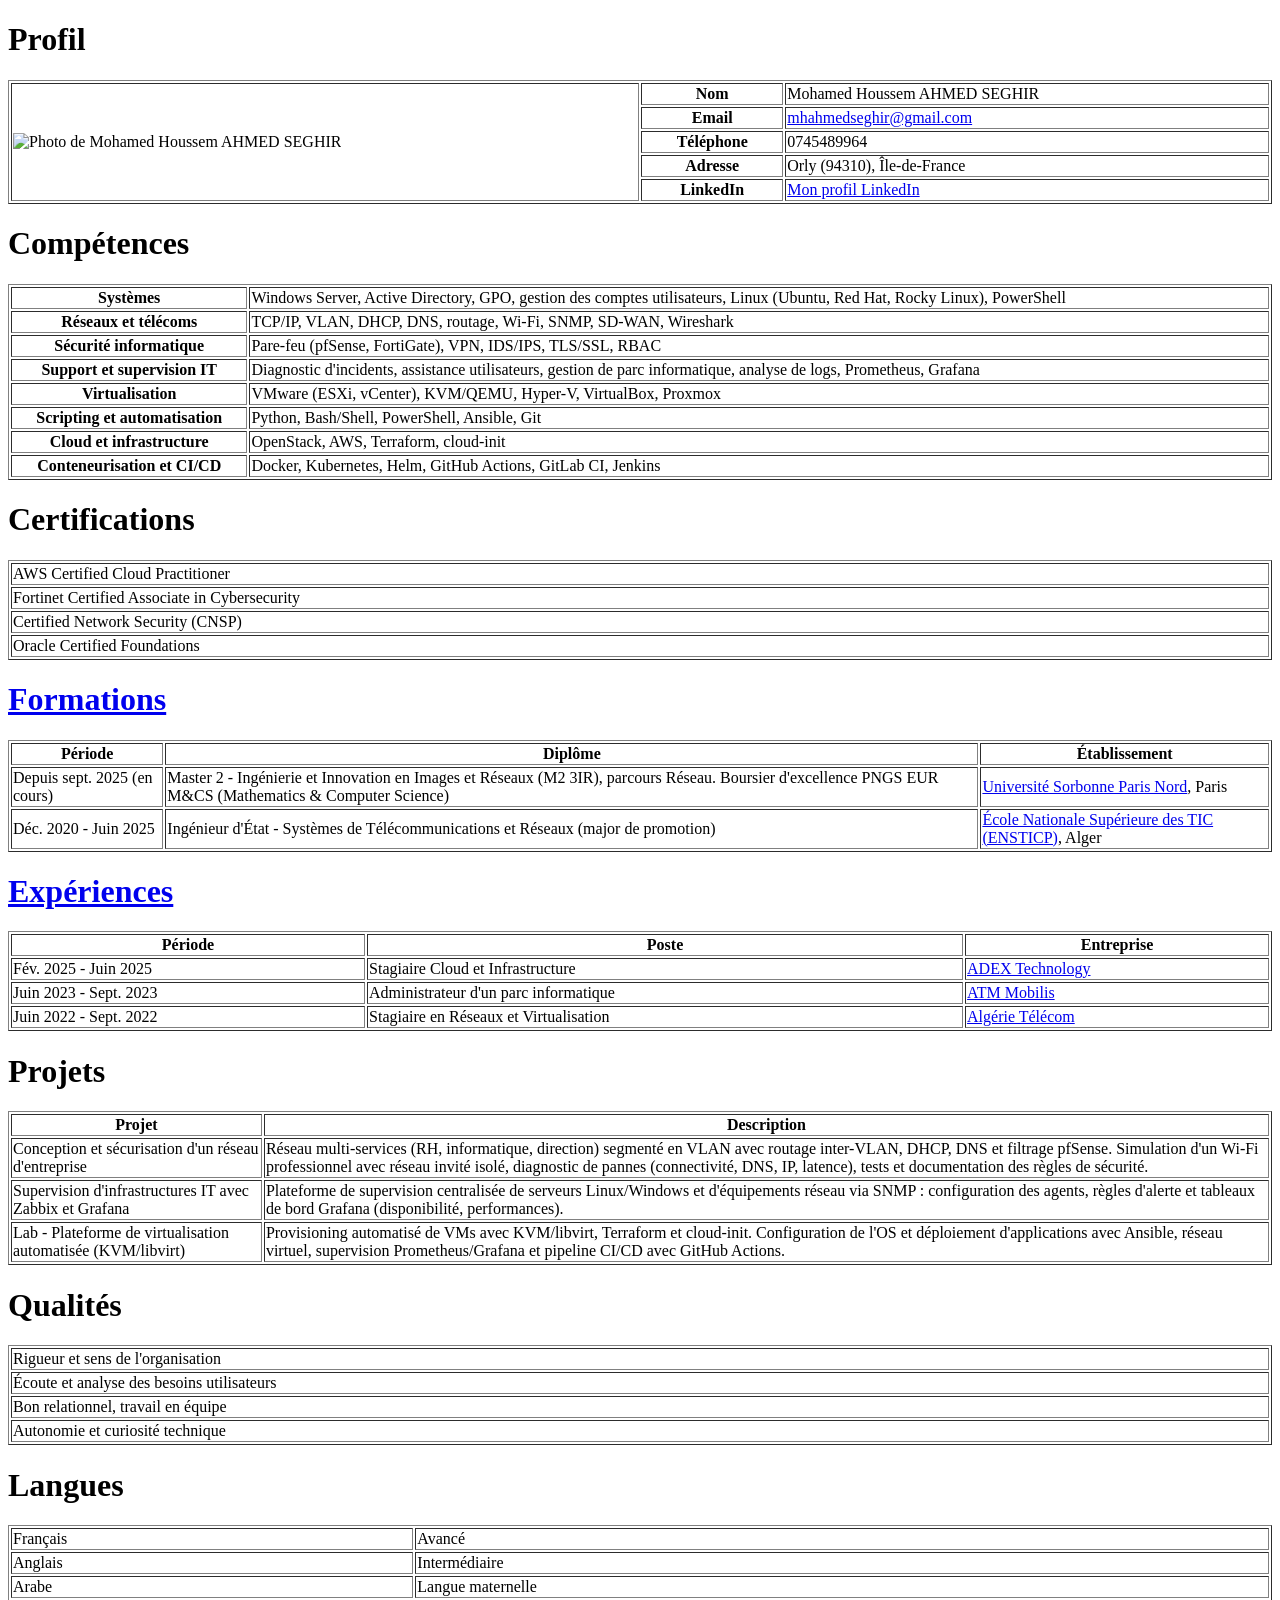
==== tp1/index.html @ 65f69195 "Revise index.html for personal CV details Updated the HTML structure to include personal information" ====
<!DOCTYPE html>
<html lang="fr">
<head>
    <meta charset="UTF-8">
    <meta name="viewport" content="width=device-width, initial-scale=1">
    <title>CV - Mohamed Houssem AHMED SEGHIR</title>
    <link rel="stylesheet" href="cv.css" />
</head>
<body>

    <h1>Profil</h1>
    <table width="100%" border="1">
        <tr>
            <td rowspan="5" class="photo"><img src="photo.svg" alt="Photo de Mohamed Houssem AHMED SEGHIR" width="100"></td>
            <th>Nom</th>
            <td>Mohamed Houssem AHMED SEGHIR</td>
        </tr>
        <tr>
            <th>Email</th>
            <td><a href="mailto:mhahmedseghir@gmail.com">mhahmedseghir@gmail.com</a></td>
        </tr>
        <tr>
            <th>Téléphone</th>
            <td>0745489964</td>
        </tr>
        <tr>
            <th>Adresse</th>
            <td>Orly (94310), Île-de-France</td>
        </tr>
        <tr>
            <th>LinkedIn</th>
            <td><a href="https://www.linkedin.com/in/mohamed-houssem-ahmed-seghir-771397332/" target="_blank">Mon profil LinkedIn</a></td>
        </tr>
    </table>

    <h1>Compétences</h1>
    <table width="100%" border="1">
        <tr><th>Systèmes</th><td>Windows Server, Active Directory, GPO, gestion des comptes utilisateurs, Linux (Ubuntu, Red Hat, Rocky Linux), PowerShell</td></tr>
        <tr><th>Réseaux et télécoms</th><td>TCP/IP, VLAN, DHCP, DNS, routage, Wi-Fi, SNMP, SD-WAN, Wireshark</td></tr>
        <tr><th>Sécurité informatique</th><td>Pare-feu (pfSense, FortiGate), VPN, IDS/IPS, TLS/SSL, RBAC</td></tr>
        <tr><th>Support et supervision IT</th><td>Diagnostic d'incidents, assistance utilisateurs, gestion de parc informatique, analyse de logs, Prometheus, Grafana</td></tr>
        <tr><th>Virtualisation</th><td>VMware (ESXi, vCenter), KVM/QEMU, Hyper-V, VirtualBox, Proxmox</td></tr>
        <tr><th>Scripting et automatisation</th><td>Python, Bash/Shell, PowerShell, Ansible, Git</td></tr>
        <tr><th>Cloud et infrastructure</th><td>OpenStack, AWS, Terraform, cloud-init</td></tr>
        <tr><th>Conteneurisation et CI/CD</th><td>Docker, Kubernetes, Helm, GitHub Actions, GitLab CI, Jenkins</td></tr>
    </table>

    <h1>Certifications</h1>
    <table width="100%" border="1">
        <tr><td>AWS Certified Cloud Practitioner</td></tr>
        <tr><td>Fortinet Certified Associate in Cybersecurity</td></tr>
        <tr><td>Certified Network Security (CNSP)</td></tr>
        <tr><td>Oracle Certified Foundations</td></tr>
    </table>

    <h1><a href="formations.html">Formations</a></h1>
    <table width="100%" border="1">
        <tr>
            <th>Période</th>
            <th>Diplôme</th>
            <th>Établissement</th>
        </tr>
        <tr>
            <td>Depuis sept. 2025 (en cours)</td>
            <td>Master 2 - Ingénierie et Innovation en Images et Réseaux (M2 3IR), parcours Réseau. Boursier d'excellence PNGS EUR M&amp;CS (Mathematics &amp; Computer Science)</td>
            <td><a href="https://www.univ-spn.fr" target="_blank">Université Sorbonne Paris Nord</a>, Paris</td>
        </tr>
        <tr>
            <td>Déc. 2020 - Juin 2025</td>
            <td>Ingénieur d'État - Systèmes de Télécommunications et Réseaux (major de promotion)</td>
            <td><a href="https://www.ensticp.dz" target="_blank">École Nationale Supérieure des TIC (ENSTICP)</a>, Alger</td>
        </tr>
    </table>

    <h1><a href="experiences.html">Expériences</a></h1>
    <table width="100%" border="1">
        <tr>
            <th>Période</th>
            <th>Poste</th>
            <th>Entreprise</th>
        </tr>
        <tr>
            <td>Fév. 2025 - Juin 2025</td>
            <td>Stagiaire Cloud et Infrastructure</td>
            <td><a href="https://www.adextechnology.dz" target="_blank">ADEX Technology</a></td>
        </tr>
        <tr>
            <td>Juin 2023 - Sept. 2023</td>
            <td>Administrateur d'un parc informatique</td>
            <td><a href="https://www.mobilis.dz" target="_blank">ATM Mobilis</a></td>
        </tr>
        <tr>
            <td>Juin 2022 - Sept. 2022</td>
            <td>Stagiaire en Réseaux et Virtualisation</td>
            <td><a href="https://www.algerietelecom.dz" target="_blank">Algérie Télécom</a></td>
        </tr>
    </table>

    <h1>Projets</h1>
    <table width="100%" border="1">
        <tr>
            <th>Projet</th>
            <th>Description</th>
        </tr>
        <tr>
            <td>Conception et sécurisation d'un réseau d'entreprise</td>
            <td>Réseau multi-services (RH, informatique, direction) segmenté en VLAN avec routage inter-VLAN, DHCP, DNS et filtrage pfSense. Simulation d'un Wi-Fi professionnel avec réseau invité isolé, diagnostic de pannes (connectivité, DNS, IP, latence), tests et documentation des règles de sécurité.</td>
        </tr>
        <tr>
            <td>Supervision d'infrastructures IT avec Zabbix et Grafana</td>
            <td>Plateforme de supervision centralisée de serveurs Linux/Windows et d'équipements réseau via SNMP : configuration des agents, règles d'alerte et tableaux de bord Grafana (disponibilité, performances).</td>
        </tr>
        <tr>
            <td>Lab - Plateforme de virtualisation automatisée (KVM/libvirt)</td>
            <td>Provisioning automatisé de VMs avec KVM/libvirt, Terraform et cloud-init. Configuration de l'OS et déploiement d'applications avec Ansible, réseau virtuel, supervision Prometheus/Grafana et pipeline CI/CD avec GitHub Actions.</td>
        </tr>
    </table>

    <h1>Qualités</h1>
    <table width="100%" border="1">
        <tr><td>Rigueur et sens de l'organisation</td></tr>
        <tr><td>Écoute et analyse des besoins utilisateurs</td></tr>
        <tr><td>Bon relationnel, travail en équipe</td></tr>
        <tr><td>Autonomie et curiosité technique</td></tr>
    </table>

    <h1>Langues</h1>
    <table width="100%" border="1">
        <tr><td>Français</td><td>Avancé</td></tr>
        <tr><td>Anglais</td><td>Intermédiaire</td></tr>
        <tr><td>Arabe</td><td>Langue maternelle</td></tr>
    </table>

</body>
</html>
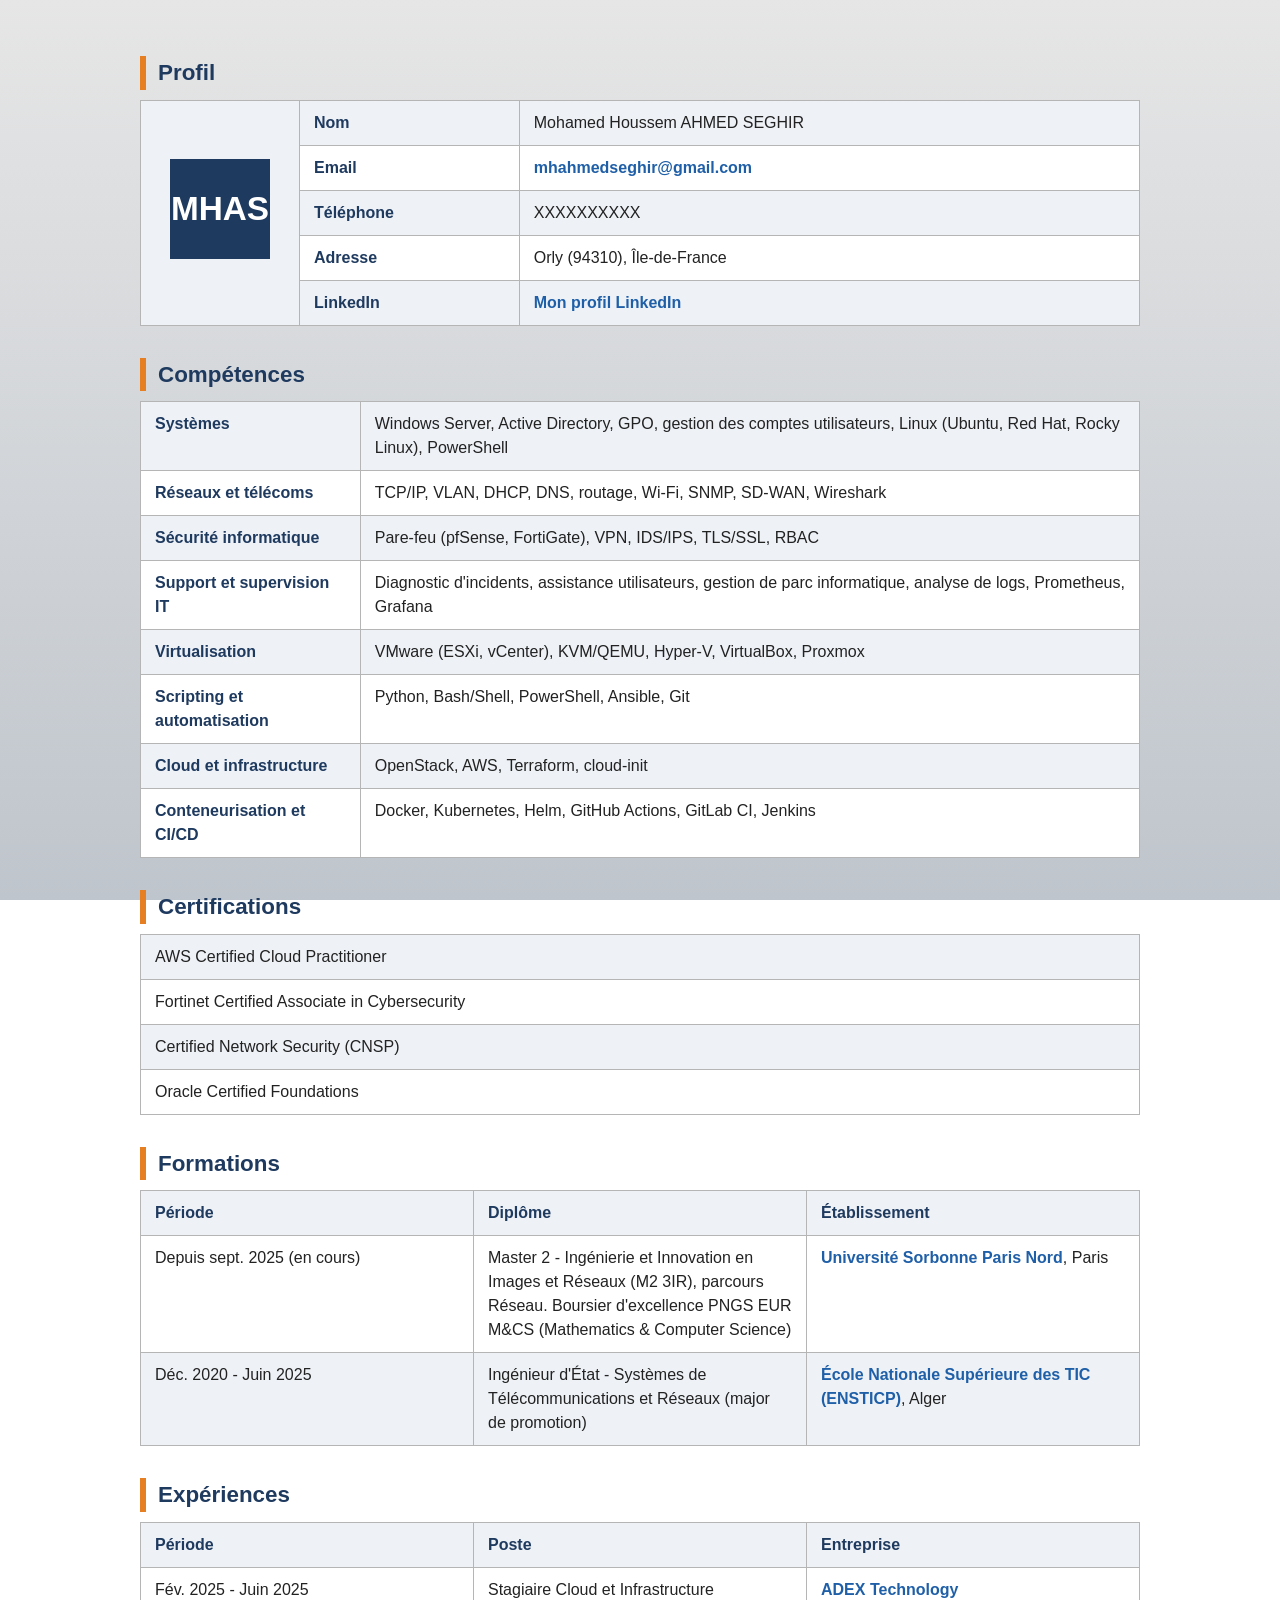
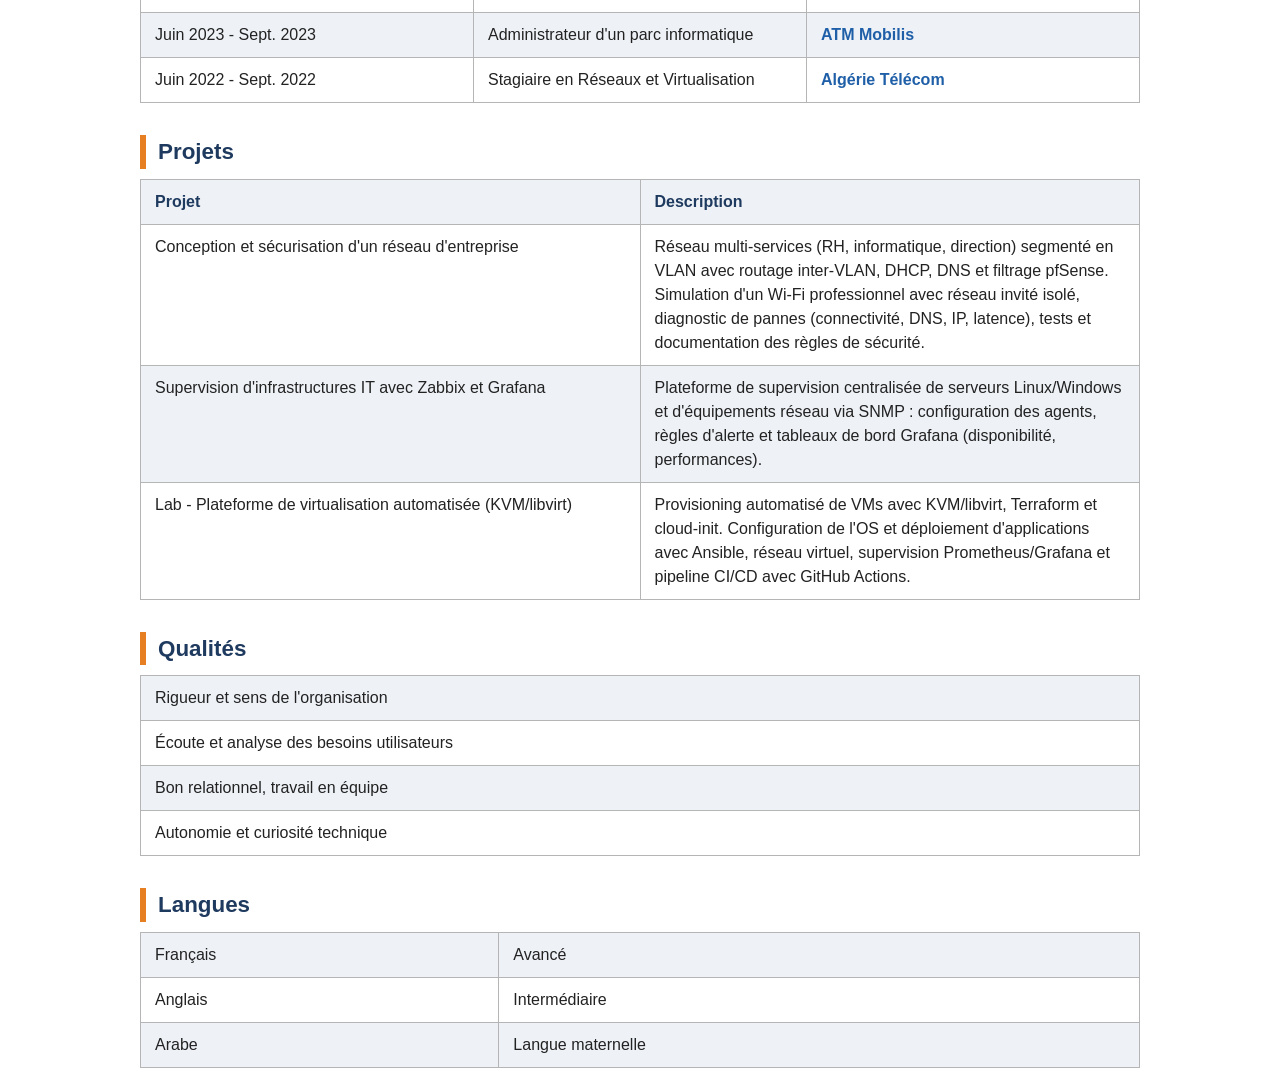
==== commit aa963c85: "Mask phone number in index.html" ====
--- a/tp1/index.html
+++ b/tp1/index.html
@@ -21,7 +21,7 @@
         </tr>
         <tr>
             <th>Téléphone</th>
-            <td>0745489964</td>
+            <td>XXXXXXXXXX</td>
         </tr>
         <tr>
             <th>Adresse</th>
--- a/tp1/cv.css
+++ b/tp1/cv.css
@@ -0,0 +1,130 @@
+/* ---------- Base ---------- */
+body {
+    font-family: "Segoe UI", Roboto, Arial, sans-serif;
+    line-height: 1.5;
+    color: #222;
+    max-width: 1000px;
+    margin: 0 auto;
+    padding: 24px;
+    background-color: #d9d9d9; /* gris */
+    background: linear-gradient(180deg, #e6e6e6 0%, #bfc5cc 100%); /* gradient */
+    background-attachment: fixed;
+}
+
+h1 {
+    font-size: 1.4em;
+    margin: 32px 0 10px;
+    color: #1f3a5f;
+    border-left: 6px solid #e67e22;
+    padding-left: 12px;
+}
+
+h2 {
+    font-size: 1.15em;
+    margin: 24px 0 4px;
+    color: #1f3a5f;
+}
+
+/* ---------- Tableaux ---------- */
+table {
+    width: 100%;
+    border-collapse: collapse;
+    background-color: #fff; /* tableaux blancs */
+    border-color: #b5b5b5;
+}
+
+th, td {
+    padding: 10px 14px;
+    text-align: left;
+    vertical-align: top;
+    overflow-wrap: anywhere;
+}
+
+th {
+    width: 22%;
+    color: #1f3a5f;
+}
+
+/* lignes impaires colorées */
+table tr:nth-child(odd) {
+    background-color: #eef2f7;
+}
+
+/* survol d'une ligne */
+table tr:hover {
+    background-color: #ffe3c4;
+}
+
+/* ---------- Liens ---------- */
+a {
+    color: #1f5fa8;
+    text-decoration: none;
+    font-weight: 600;
+}
+
+a:hover {
+    color: #e67e22; /* orange au survol */
+    text-decoration: underline;
+}
+
+h1 a {
+    color: #1f3a5f;
+}
+
+/* ---------- Images ---------- */
+.photo {
+    width: 130px;
+    text-align: center;
+    vertical-align: middle;
+}
+
+img {
+    transition: transform 0.3s ease;
+}
+
+img:hover {
+    transform: scale(2); /* agrandissement au survol */
+}
+
+/* ---------- Pages formations / expériences ---------- */
+ul {
+    background-color: #fff;
+    padding: 12px 12px 12px 36px;
+    margin: 8px 0;
+}
+
+li:nth-child(odd) {
+    background-color: #eef2f7;
+}
+
+li:hover {
+    background-color: #ffe3c4;
+}
+
+p {
+    margin: 6px 0;
+}
+
+/* ---------- Responsive ---------- */
+@media only screen and (max-width: 600px) {
+    body {
+        background: radial-gradient(circle, rgba(63,94,251,1) 0%, rgba(252,70,107,1) 100%);
+        padding: 12px;
+    }
+
+    table, th, td {
+        width: 100%;
+    }
+
+    th, td {
+        display: block;
+    }
+
+    .photo {
+        width: 100%;
+    }
+
+    h1 {
+        font-size: 1.2em;
+    }
+}
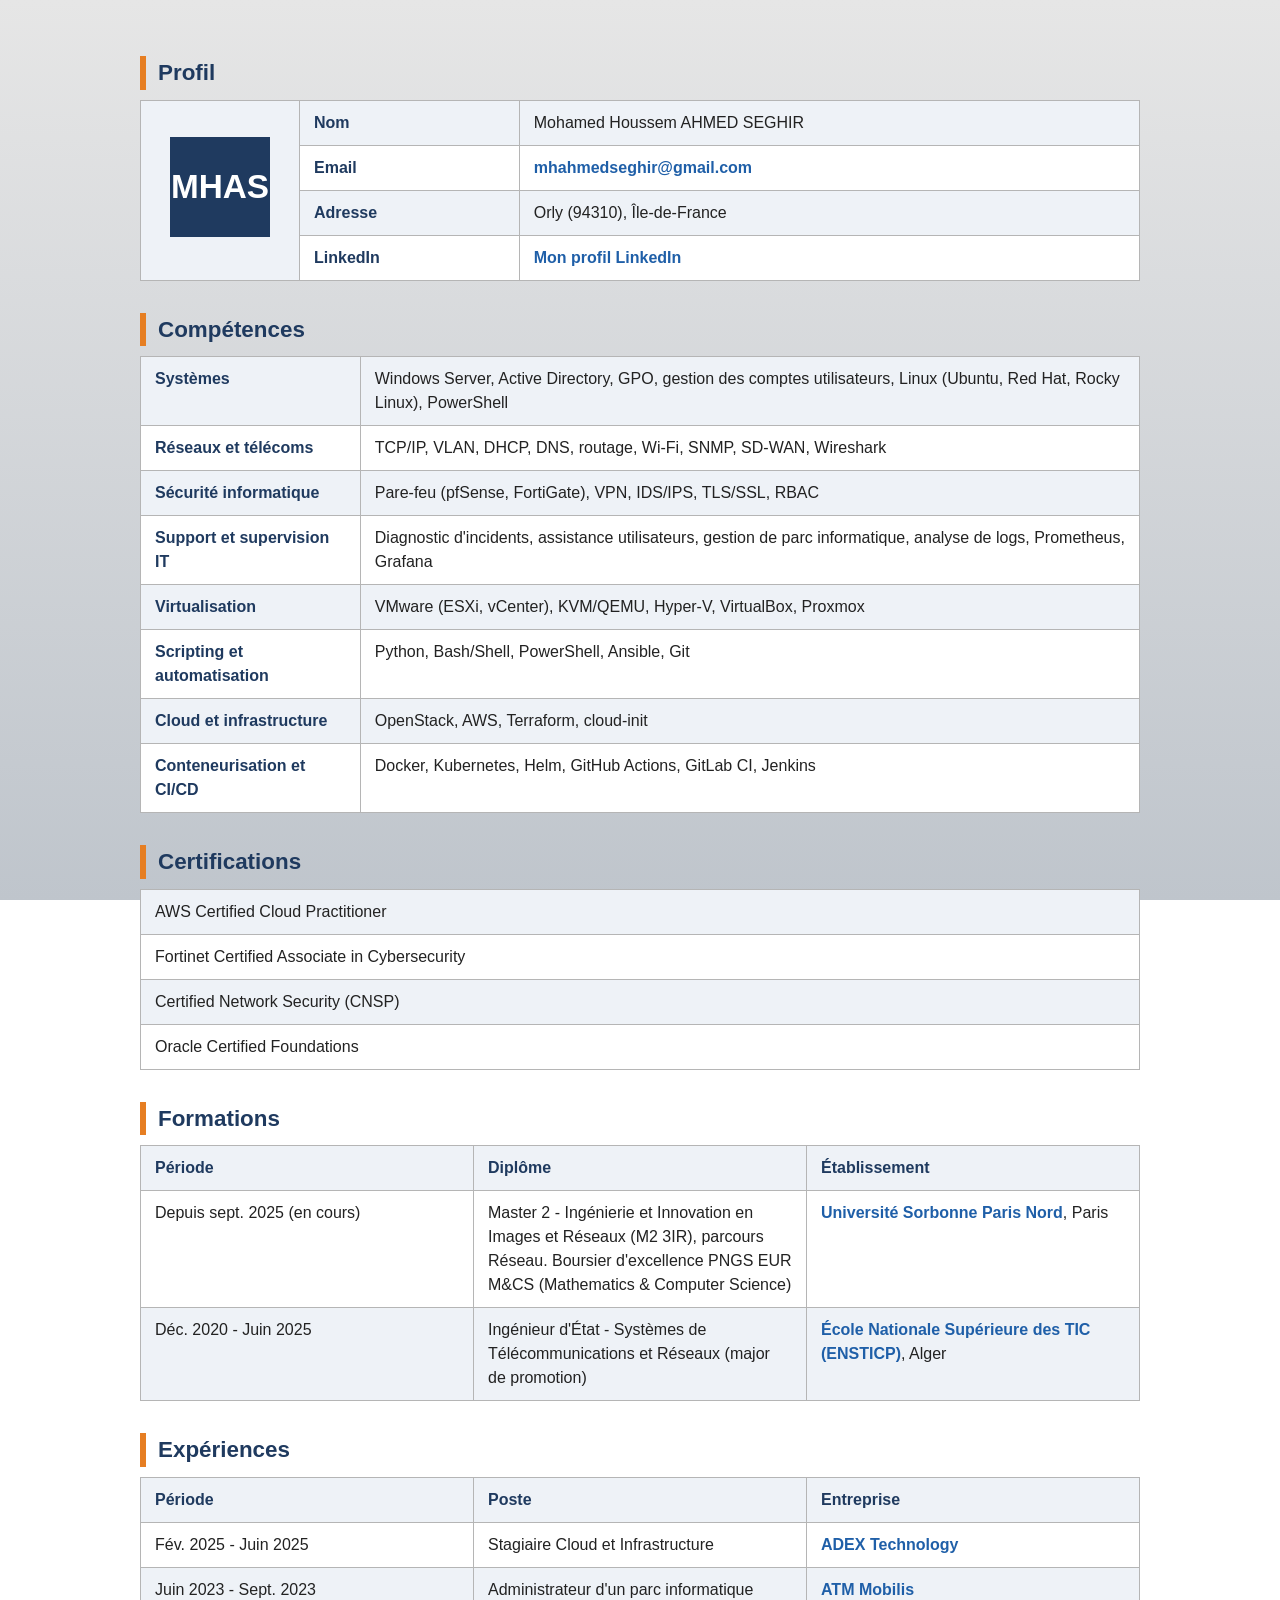
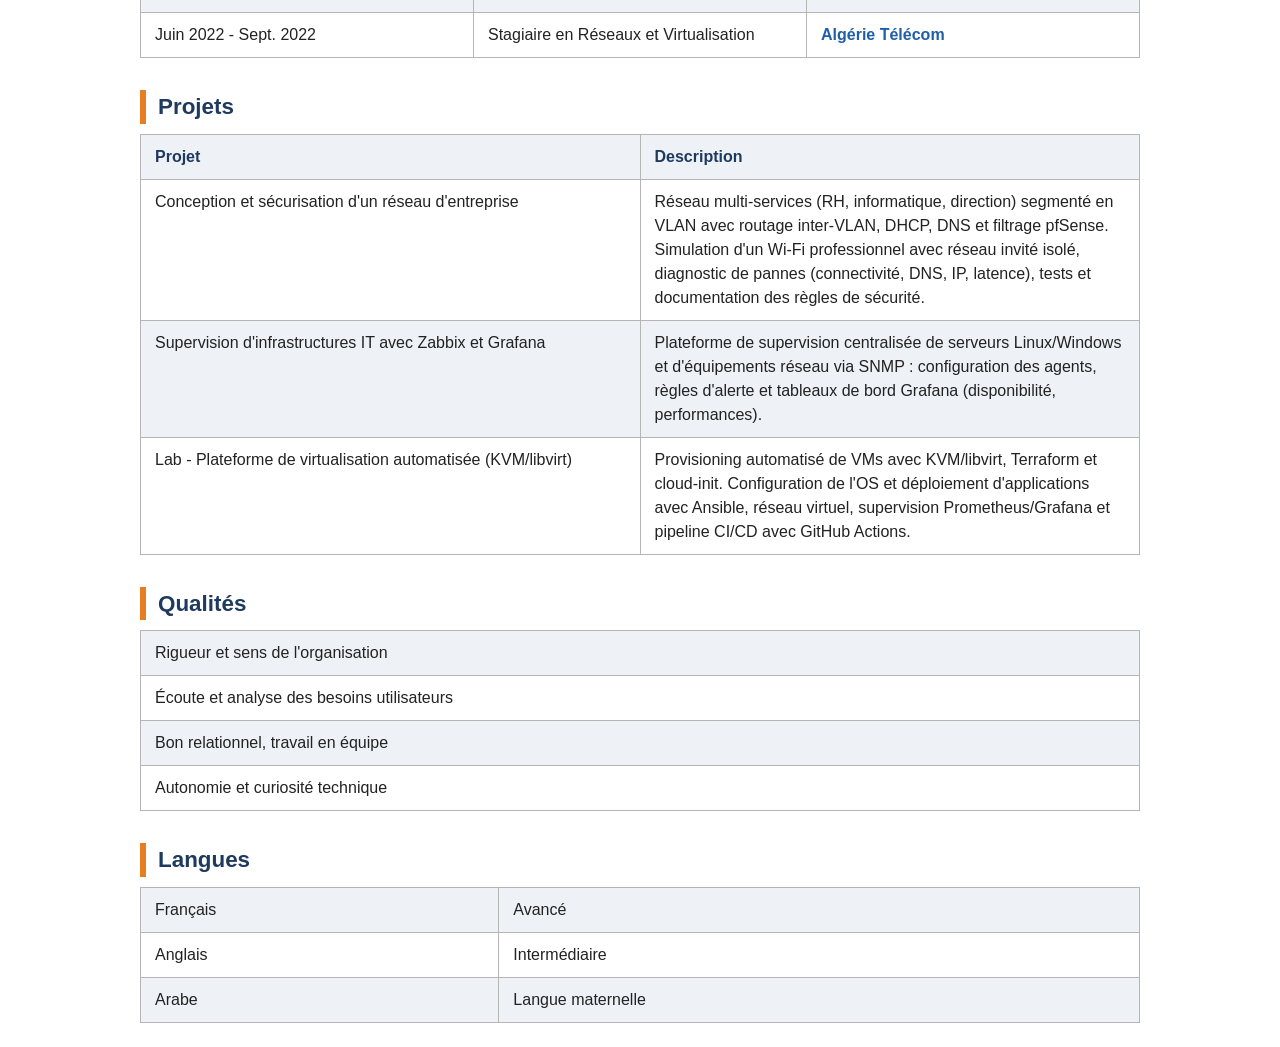
==== commit b027e8ea: "Remove phone number from contact information Removed phone number row from the contact table." ====
--- a/tp1/index.html
+++ b/tp1/index.html
@@ -19,10 +19,7 @@
             <th>Email</th>
             <td><a href="mailto:mhahmedseghir@gmail.com">mhahmedseghir@gmail.com</a></td>
         </tr>
-        <tr>
-            <th>Téléphone</th>
-            <td>XXXXXXXXXX</td>
-        </tr>
+        
         <tr>
             <th>Adresse</th>
             <td>Orly (94310), Île-de-France</td>
